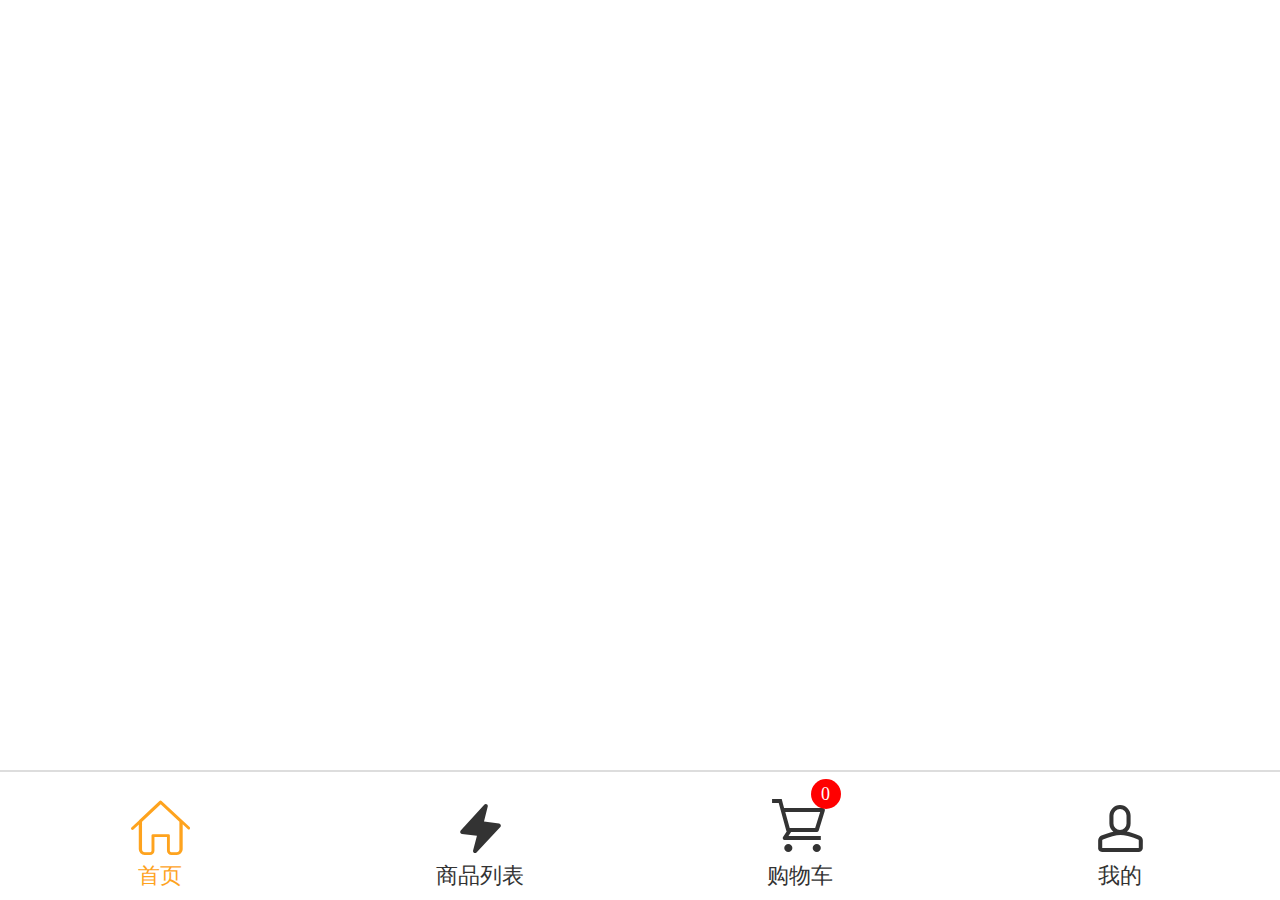
==== main.html @ 569e8be6 "初步更改完成,购物车的存储方式感觉不太合理，使用起来比较复杂，不能很好的实现删减，下一步准备删除相应代码，更改存储结构，添加删除功能。" ====
<!DOCTYPE html>
<html lang="en">
<head>
	<meta charset="UTF-8">
	<meta name="viewport" content="width=device-width, user-scalable=no, initial-scale=0.6, maximum-scale=0.6, minimum-scale=0.6">
	<title>首页</title>
	<link rel="stylesheet" href="css/base.css">
	<link rel="stylesheet" href="css/shop.css"> 
	<link rel="stylesheet" href="css/car.css">
	<link rel="stylesheet" href="css/index.css">

	<script type="text/javascript" src="http://libs.baidu.com/jquery/2.0.0/jquery.js"></script>
	<script type="text/javascript" src="js/js.js"></script>
	<script src="js/ajax.js"></script>
</head>
<body>
	<div class="layout">
			<!-- 此处显示内容 -->
		<div class="mainShow" id="mainShow" name='0'>
			
		

		</div>


		<!-- footer -->
		<div class="pro_ft"></div>
		<footer>
			<div class="footer">
				<ul>
					<li class="action"><span class="icon_main">&#xe64f;</span><p>首页</p></li>
					<li><span class="icon_sup">&#xe6fc;</span><p>商品列表</p></li>
					<li><span class="icon_car">&#xe887;<i class="many">0</i></span><p>购物车</p></li>
					<li><span class="icon_my">&#xe715;</span><p>我的</p></li>
				</ul>
			</div>
		</footer>
		
	</div>
</body>
</html>
---- css/base.css ----
*,
::before,
::after{
	margin: 0;
	padding: 0;
	/* 清除移动端默认的点击高亮效果*/
	-webkit-tap-highlight-color: transparent;
	/* 设置所有的都是以边框开始*/
	-webkit-box-sizing: border-box;
   	   -moz-box-sizing: border-box;
    	-ms-box-sizing: border-box;
    	 -o-box-sizing: border-box;
    		box-sizing: border-box;
        
	box-sizing: border-box;
}
body,pre{
	font-size: 14px;
	font-family: "MicroSoft YaHei", sans-serif;/*设备默认字体*/
	color: #333;
	background: #fff;
}
a{
	color: #333;
	text-decoration: none;
}
ul li{
	list-style: none;
}
input{
	border: none;
	outline: none;
	/* 清除移动端默认的表单样式*/
	-webkit-apparence: none;
}
i{
	font-style: normal;
}
/* common css*/
.fl{
	float: left;
}
.fr{
	float: right;
}
.clearfix::before,
.clearfix::after{
	content:"";
	height: 0;
	line-height: 0;
	display: block;
	visibility: hidden;
	clear: both;
}
---- css/shop.css ----
.article ul li{
	width: 98%;
	border: 1px solid #ddd;
	margin: 0 auto;
	margin-top: 10px;
	position: relative;
}
.article ul li .shop-list{
	display: block;
	overflow: hidden;
}
.article ul li .shop-list img{
	width: 50%;
	display: inline-block;
	text-decoration: none;
}
.article ul li .shop-list .descript{
	display: inline-block;
	vertical-align: top;
	width: 49%;
}
.article ul li .shop-list .descript h2{
	padding: 5px;
	padding-left: 0;
	font-size: 22px;
}
.article ul li .shop-list .descript p{
	font-size: 18px;
	color: #666;
}
.article ul li .shop-list .descript p:last-child {
	position: absolute;
	font-size: 18px;
	bottom: 15px;
}
.article ul li .shop-list .descript p:last-child span{
	font-size: 16px;
	text-decoration: line-through;
	padding-left: 5px;
}
.article ul li .add-list{
	display:block;
	font-family: "iconfont";
	position: absolute;
	bottom: 15px;
	right: 20px;
	font-size: 50px;
    width: 60px;
    height: 60px;
    line-height: 70px;
	text-align:center;
	background: #fece01;
	border-radius:30px;
	cursor: pointer;
}
---- css/car.css ----
/*购物车样式*/
.car_header{
	min-width: 300px;/* 为了更好的布局*/
	margin: 0 auto;
	background: #fece01;
	height: 80px;
	width: 100%;
	position: relative;
}
.car_header h2{
	text-align: center;
	height: 80px;
	line-height: 80px;
	font-size: 36px;
	font-weight: normal;
}
.article ul .car-init{
	font-family:"iconfont";
	font-size: 200px;
	text-align: center;
	margin-top: 50px;
}
.article ul .car-init p{
	font-size: 20px;
}
.article ul li{
	width: 98%;
	border: 1px solid #ddd;
	margin: 0 auto;
	margin-top: 10px;
	position: relative;
}
.article ul li .shop-list{
	display: block;
	overflow: hidden;
}
 .article ul li .shop-list img{
	width: 50%;
	display: inline-block;
	text-decoration: none;
}
.article ul li .shop-list .descript{
	display: inline-block;
	vertical-align: top;
	width: 49%;
}
.article ul li .shop-list .descript h2{
	padding: 5px;
	padding-left: 0;
	font-size: 22px;
}
.article ul li .shop-list .descript p{
	font-size: 18px;
	color: #666;
}
.article ul li .shop-list .descript p:last-child {
	position: absolute;
	font-size: 18px;
	bottom: 15px;
}
.article ul li .shop-list .descript p:last-child span{
	font-size: 16px;
	text-decoration: line-through;
	padding-left: 5px;
}

.clear{
	position: fixed;
	bottom: 130px;
	font-size: 26px;
	width: 100%;
}
.clear ul li{
	float: left;
	height: 50px;
	line-height: 50px;
	
}
.clear ul .clear-data{
	width: 60%;
	padding-left: 20px;
	background: #fff;
}
.clear ul .clear-btn{
	width: 40%;
	text-align: center;
	background: #fece01;
	cursor: pointer;
}
/* zhifu jiemian */
#sure{
	background: #fff;
	position: absolute;
	top: 0;
	left: 0;
	width: 100%;
	z-index: 100;
	display: none;
}
#sure .sure-back{
	position: absolute;
	font-size: 40px;
	z-index: 101;
	top: 10px;
	left: 20px;
	cursor: pointer;
}
#sure .sure-clear{
	text-align: center;
    font-size: 30px;
    width: 120px;
    height: 40px;
    margin-left: 10px;
    margin-top: 20px;
    background: #fece01;
    border-radius: 10px;
    line-height: 35px;
    cursor: pointer;
}
---- css/index.css ----
.layout{
	width: 100%;
	/*max-width: 768px;设计图原因 不让它放大*/
	min-width: 500px;/* 为了更好的布局*/
	margin: 0 auto;
}
@font-face {
  font-family: 'iconfont';  /* project id 303153 */
  src: url('../fonts/iconfont.eot');
  src: url('../fonts/iconfont.eot') format('embedded-opentype'),
  url('../fonts/iconfont.woff') format('woff'),
  url('../fonts/iconfont.ttf') format('truetype'),
  url('../fonts/iconfont.svg#iconfont') format('svg');
}

.header{
	/*设计图原因 不让它放大*/
	min-width: 300px;/* 为了更好的布局*/
	margin: 0 auto;
	background: #fece01;
	height: 102px;
	width: 100%;
	position: relative;
}
.header .icon_logo{
	width: 64px;
	height: 64px;
	position: absolute;
	top: 23px;
	left: 36px;
}
.header .icon_logo img{
	width: 100%;
}
.header form{
	width: 100%;
	height: 102px;
	padding-left: 147px;
	padding-right: 170px;
}
.header form input{
	padding-right: 20px;
}
.header form .iconfont{
	font-family:"iconfont";
	position: absolute;
	font-size: 45px;
	color: #fff;
	top: 30px;
	left: 170px;
}
.header input{
	width: 100%;
	height: 70px;
	border-radius: 35px;
	opacity: 0.4;
	margin-top: 18px;
	padding-left: 70px;
	font-size: 30px;
}
.header_right{
	width: 128px;
	height: 60px;
}
.icon_scan{
	width: 45px;
	height: 102px;
	line-height: 102px;
	font-family: "iconfont";
	position: absolute;
	top: 0px;
	right: 102px;
	font-size: 45px;
	color: #fff;
}
.icon_notice{
	width: 45px;
	height: 102px;
	line-height: 102px;
	font-family: "iconfont";
	position: absolute;
	top: 0px;
	right: 18px;
	font-size: 45px;
	color: #fff;
}
/* 轮播图*/
.jd_banner{
	width: 100%;
	position: relative;
	overflow: hidden;
}
.jd_banner ul:first-child {
	width: 1000%;
	-webkit-transform: translateX(-10%);
	   -moz-transform: translateX(-10%);
	    -ms-transform: translateX(-10%);
	     -o-transform: translateX(-10%);
	        transform: translateX(-10%);
}
.jd_banner ul:first-child li {
	width: 10%;
	float: left;
}
.jd_banner ul:first-child li a{
	width: 100%;
	display: block;
}
.jd_banner ul:first-child li a img{
	width: 100%;
	display: block;/* 为了清除图片的“基线”：abcdydadfg 以a的底线为对齐的线称基线
						font-size:0;  vertical-align:middle; 这三种方法都可以去除基线*/
}
.jd_banner ul:last-child{
	width: 134px;
	height: 6px;
	position: absolute;
	bottom: 6px;
	left: 50%;
	margin-left: -54px;
}
.jd_banner ul:last-child li{
	width: 6px;
	height: 6px;
	float: left;
	border-radius: 3px;
	border: 1px solid #fff;
	margin-left: 10px;
}
.jd_banner ul:last-child li.now{
	background: #fff;
}
.jd_banner ul:last-child li:nth-child(1){
	margin-left: 0;
}
/* 导航栏*/
.nav{
	height: 185px;
	width: 100%;
	padding-top: 28px;
	border-bottom: 1px solid #d3d3d3;
	background: #fff;
}
.nav ul{
	display: block;
}
.nav ul li{
	float: left;
	width: 25%;
	display: block;
	text-align: center;
	position: relative;
}
.nav ul li a{
	width: 100%;
	height: 130px;
	text-align: center;
	display: block;
}
.nav ul li .icon_nav{
	display: inline-block;
	font-family: "iconfont";
	height: 90px;
	width: 90px;
	border-radius: 45px;
	font-size: 50px;
	background: #fff;
	text-align: center;
	line-height: 90px;
}
.nav ul li a p{
	font-size: 24px;
	padding-top: 16px;
}
.nav ul li .icon_nav1{
	color: #fff;
	background: #feb21e;
}
.nav ul li .icon_nav2{
	color: #fff;
	background: #f16665;
}
.nav ul li .icon_nav3{
	color: #fff;
	background: #f6699e;
}
.nav ul li .icon_nav4{
	color: #fff;
	background: #fece02;
}
.nav ul li .tip{
	background: #fd0100;
	color: #fff;
	width: 58px;
	height: 28px;
	position: absolute;
	top: -8px;
	right: 25px;
	border-radius: 8px;
	line-height: 28px;
	font-size: 22px;
}
/* 产品*/
.product{
	width: 95%;
	background: #fdfbfe;
	border: 1px solid #d3d3d3;
	margin: 0 auto;
	margin-top: 20px;
	padding-top: 40px;
	padding-left: 40px;
	padding-bottom: 30px
}
.product .product_ms{
	display: inline-block;
	width: 50%;
	vertical-align: top;
}
.product .product_ms h3{
	color: #f04e92;
	font-size: 34px;
	margin-bottom: 36px;
}
.product .product_ms p{
	font-size: 22px;
}
.product .product_ms p span{
	color: #f6699e;
	font-size: 50px;
}
.product .product_ms p i{
	color: #f6699e;
	font-style: normal;
}
.product .product_ms hr{
	width: 80%;
	color: #000;
}
.product .product_ms p:last-child{
	color: #818181;
}
.product img{
	width: 45%;
}
.pro_ft{
	height: 120px;
	width: 100%;
}

/* footer*/
.footer{
	height: 130px;
	width: 100%;
	/*max-width: 768px;设计图原因 不让它放大*/
	min-width: 300px;/* 为了更好的布局*/
	margin: 0 auto;
	position: fixed;
	bottom:0;
	background: #fff;
	margin: 0 auto;
	padding-top: 10px;
	border-top: 2px solid #ddd;
}
.footer ul li{
	float: left;
	width: 25%;
	display: inline-block;
	text-align: center;
	padding-top: 14px;
	cursor: pointer;
}
.footer ul li a{
	overflow: hidden;
}
.footer ul li span{
	font-size: 65px;
}
.footer ul li p{
	font-size: 22px;
}
.footer ul .action {
	color: #fea31e;
}
.icon_main{
	font-family: "iconfont";
}
.icon_sup{
	font-family: "iconfont";
}
.icon_my{
	font-family: "iconfont";
}
.icon_car{
	font-family: "iconfont";
	position: relative;
}
.footer ul li a span:hover{
	color: #fea31e;
}
.many{
	position: absolute;
	font-size: 18px;
    background: red;
    width: 30px;
    height: 30px;
    border-radius: 15px;
    color: white;
    line-height: 30px;
    top: -20px;
    right: -8px;
}
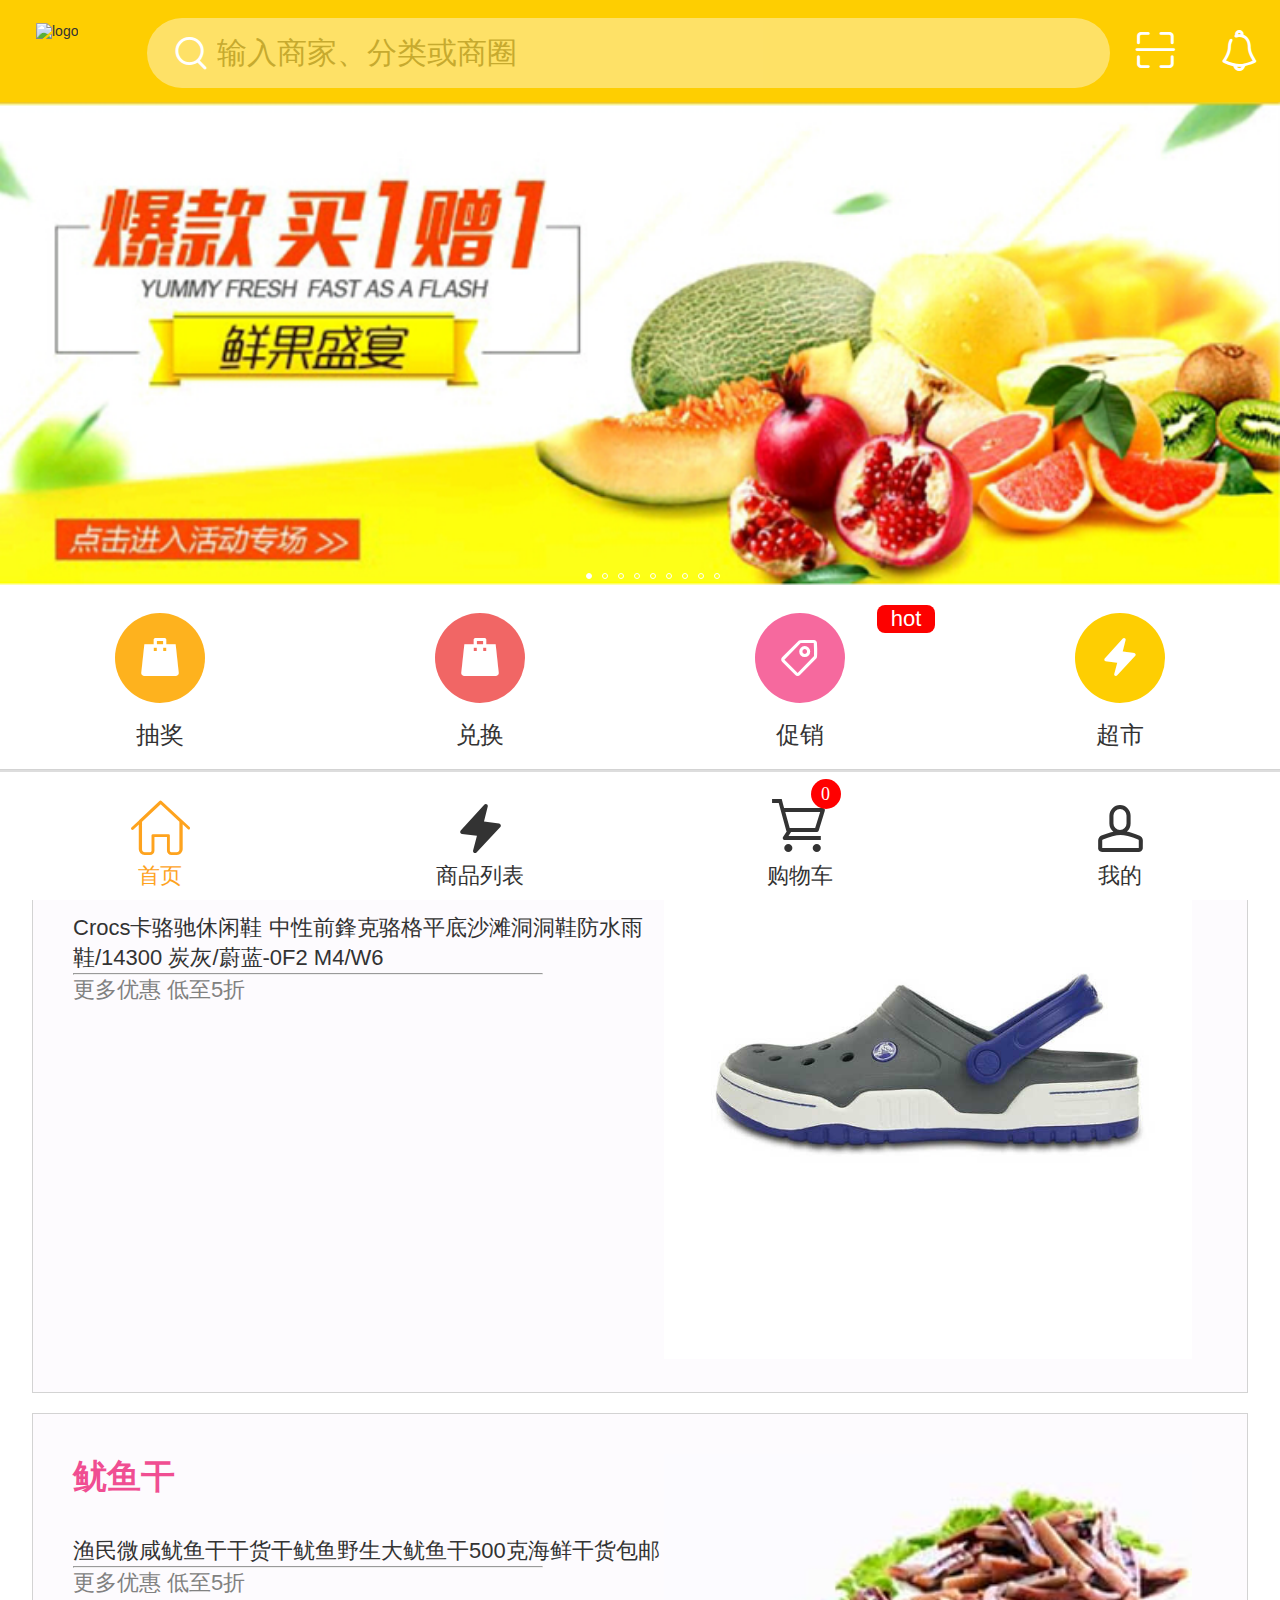
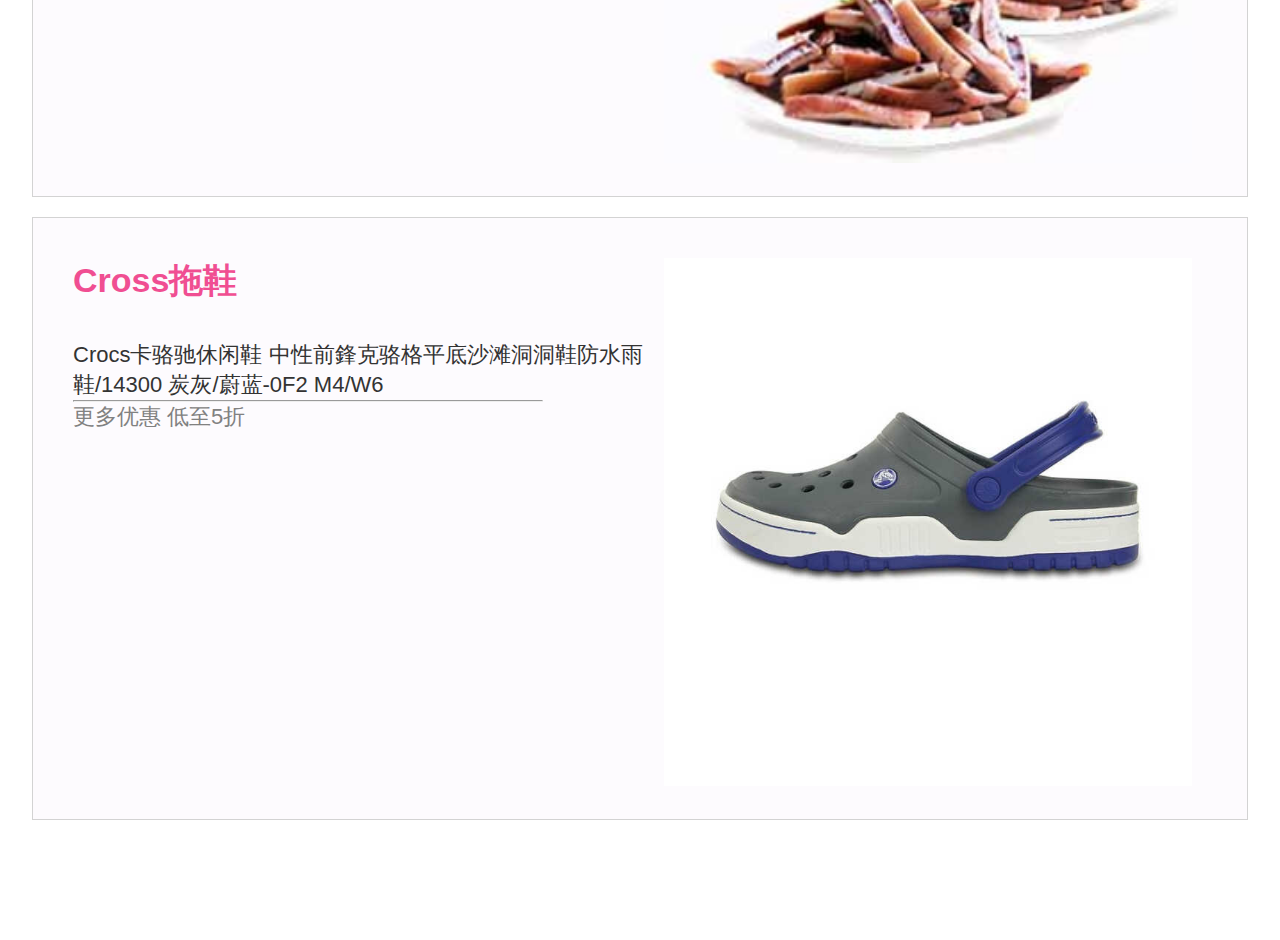
==== commit 0088debd: "添加本地jquery文件。" ====
--- a/main.html
+++ b/main.html
@@ -9,7 +9,8 @@
 	<link rel="stylesheet" href="css/car.css">
 	<link rel="stylesheet" href="css/index.css">
 
-	<script type="text/javascript" src="http://libs.baidu.com/jquery/2.0.0/jquery.js"></script>
+	<!-- <script type="text/javascript" src="http://libs.baidu.com/jquery/2.0.0/jquery.js"></script> -->
+	<script type="text/javascript" src="js/jquery-3.2.0.min.js"></script>
 	<script type="text/javascript" src="js/js.js"></script>
 	<script src="js/ajax.js"></script>
 </head>
--- a/css/shop.css
+++ b/css/shop.css
@@ -4,6 +4,22 @@
 	margin: 0 auto;
 	margin-top: 10px;
 	position: relative;
+}
+.article ul li .dele{
+	position: absolute;
+	width: 40px;
+	height: 40px;
+	border-radius: 20px;
+	background: #ddd;
+    line-height: 35px;
+    text-align: center;
+    font-size: 36px;
+    top: 10px;
+    left: 10px;
+    cursor: pointer;
+}
+.article ul li .dele:hover{
+	background: #999;
 }
 .article ul li .shop-list{
 	display: block;
